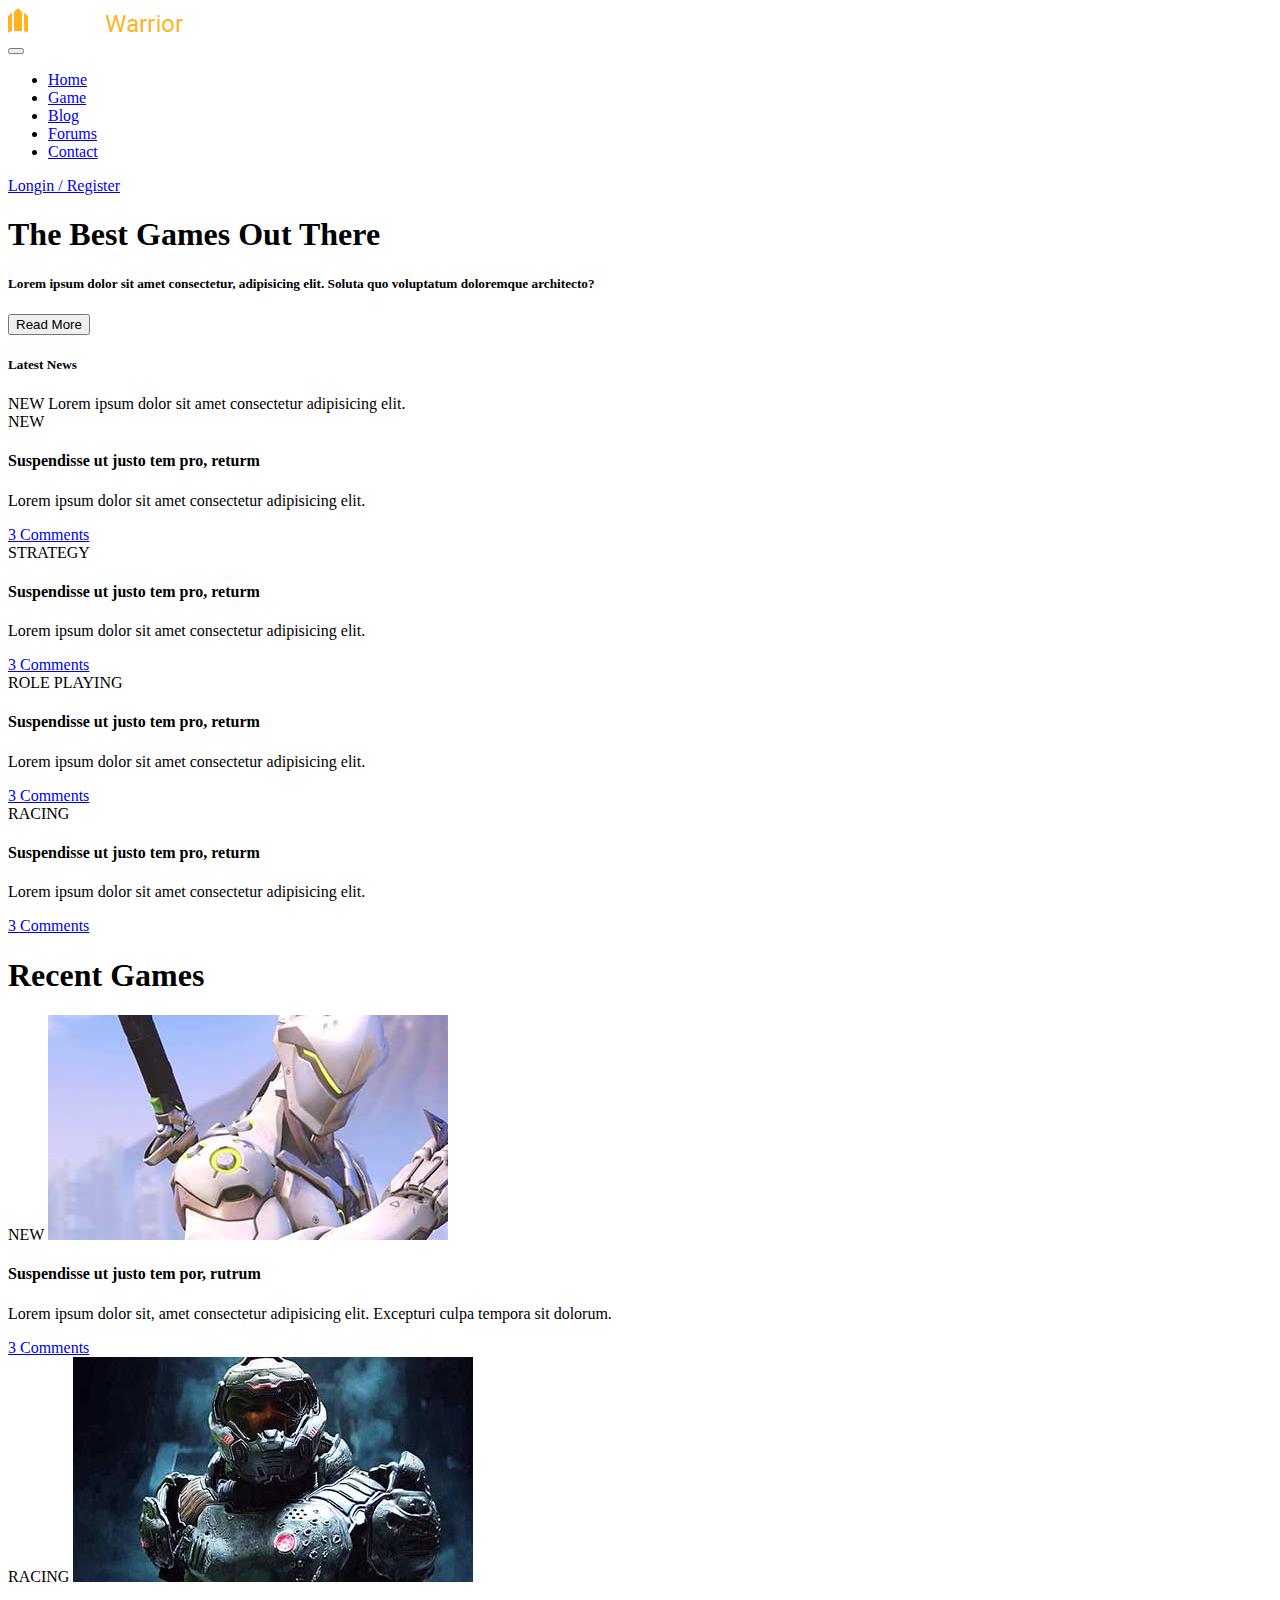
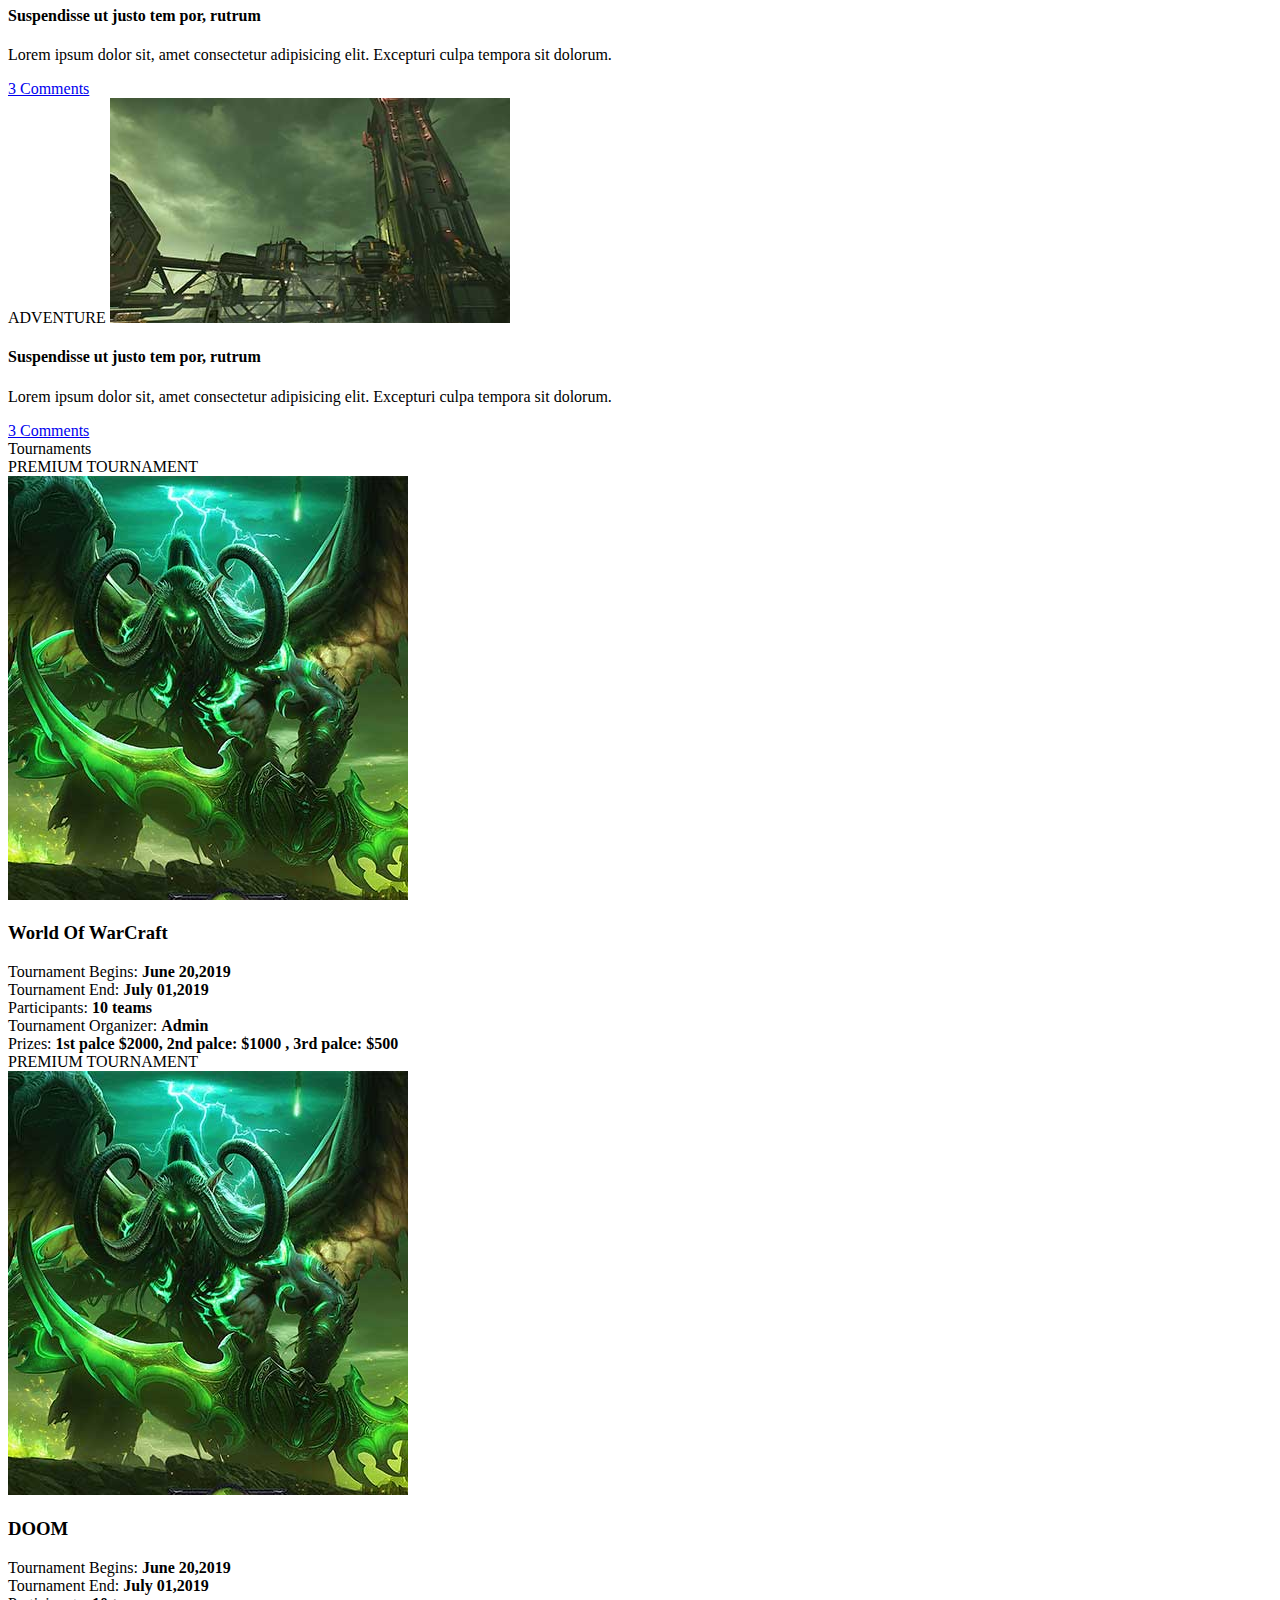
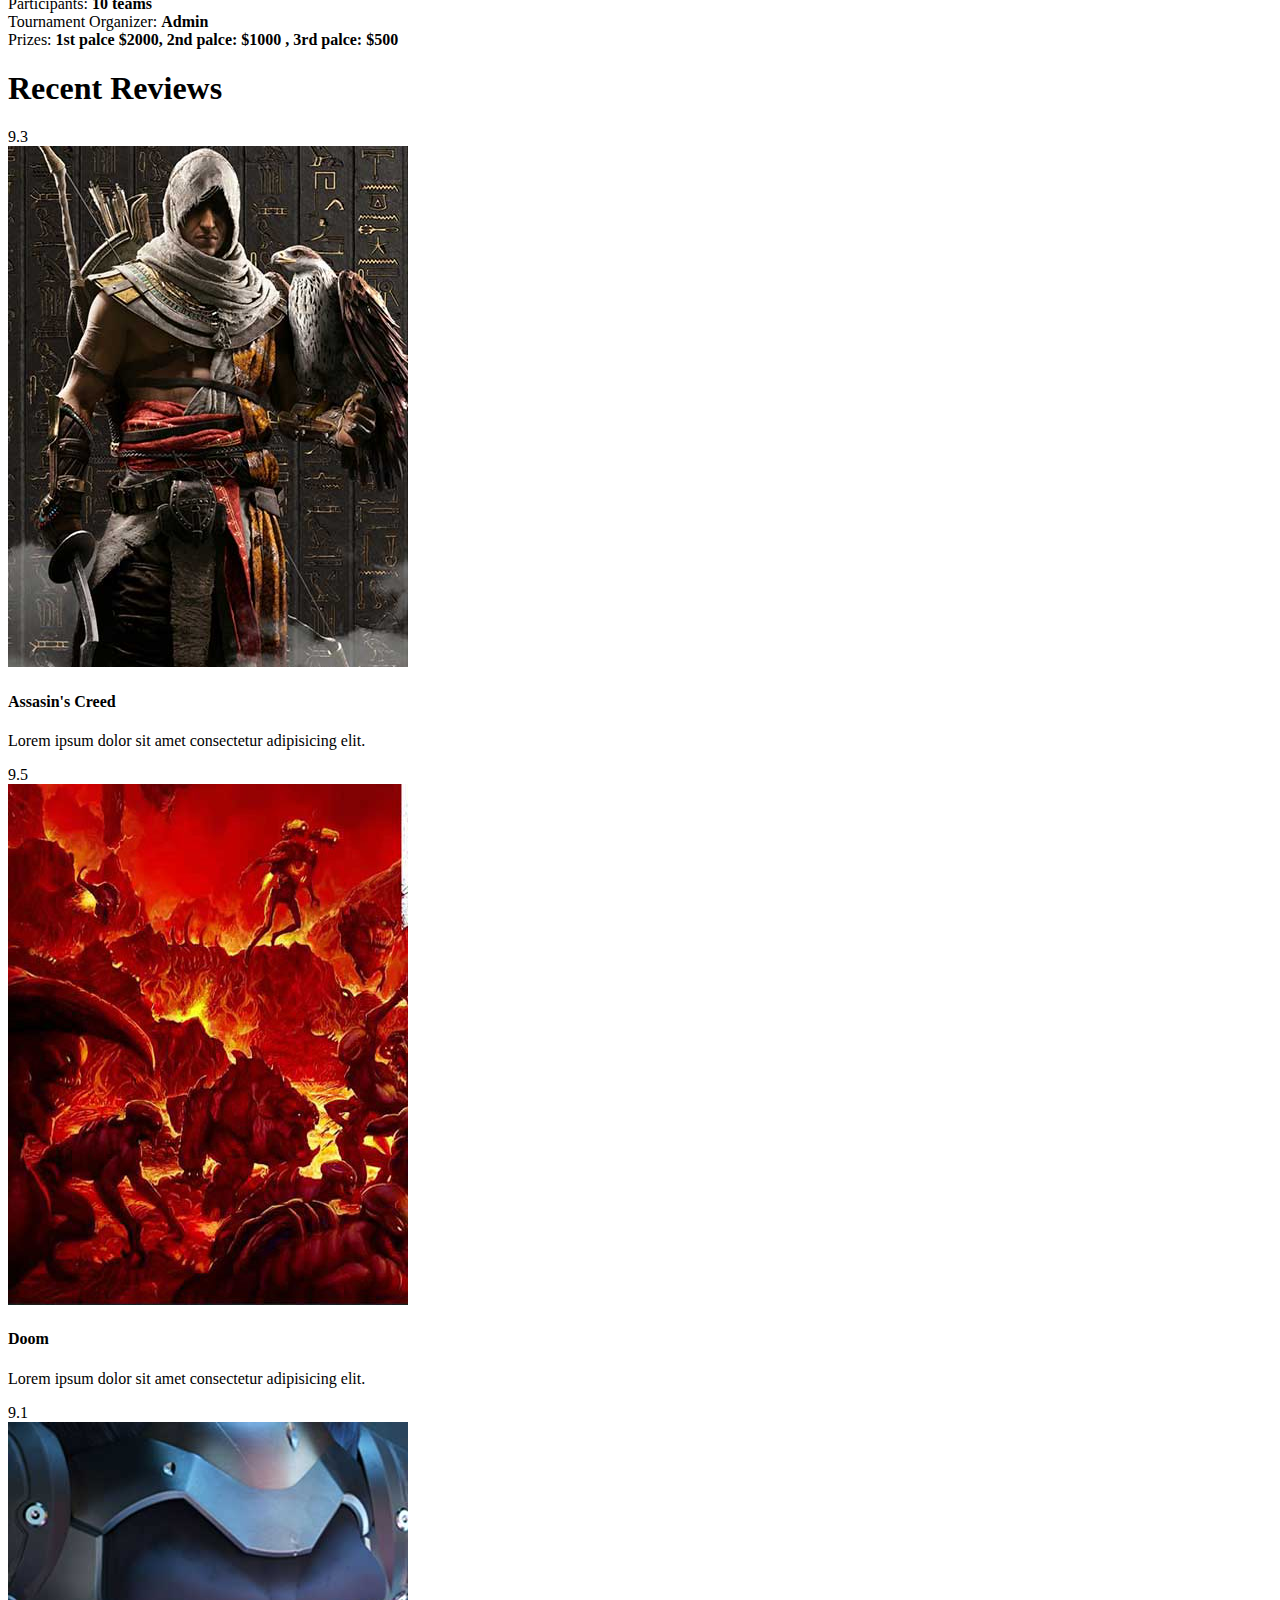
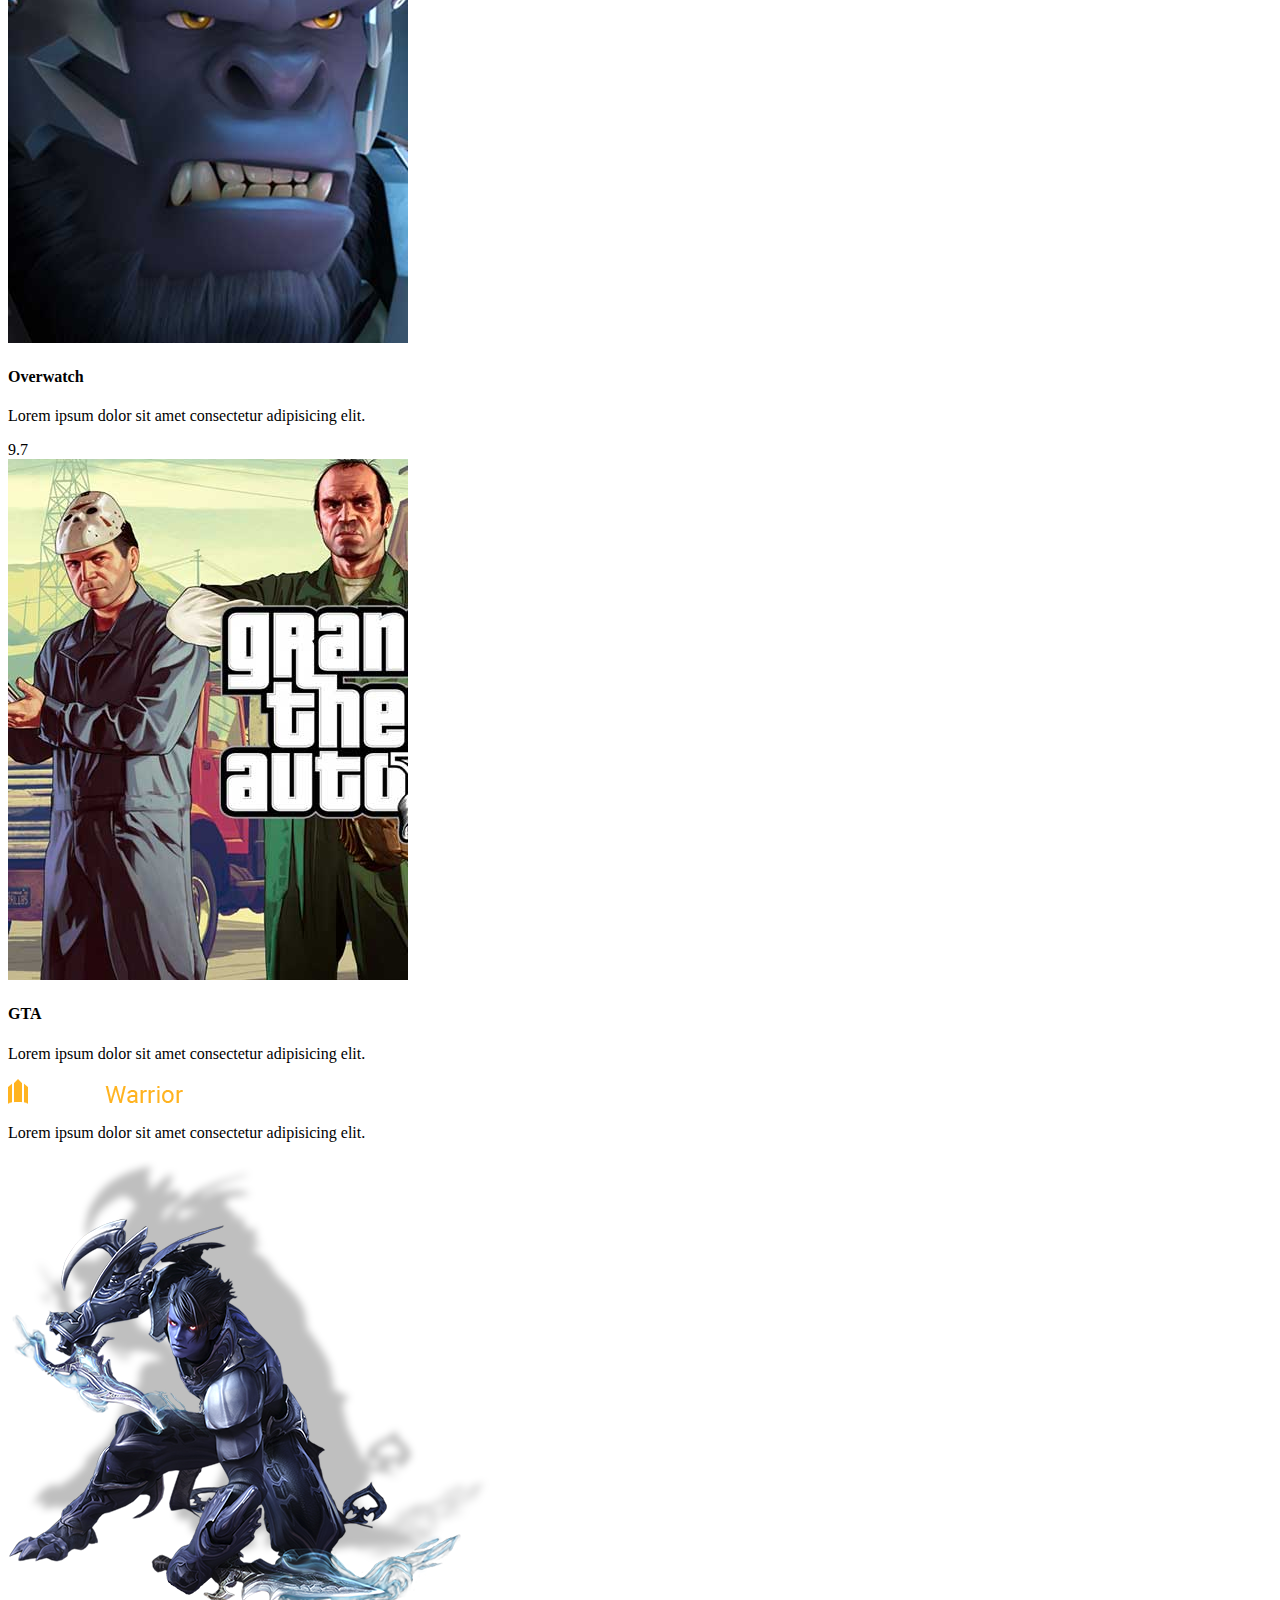
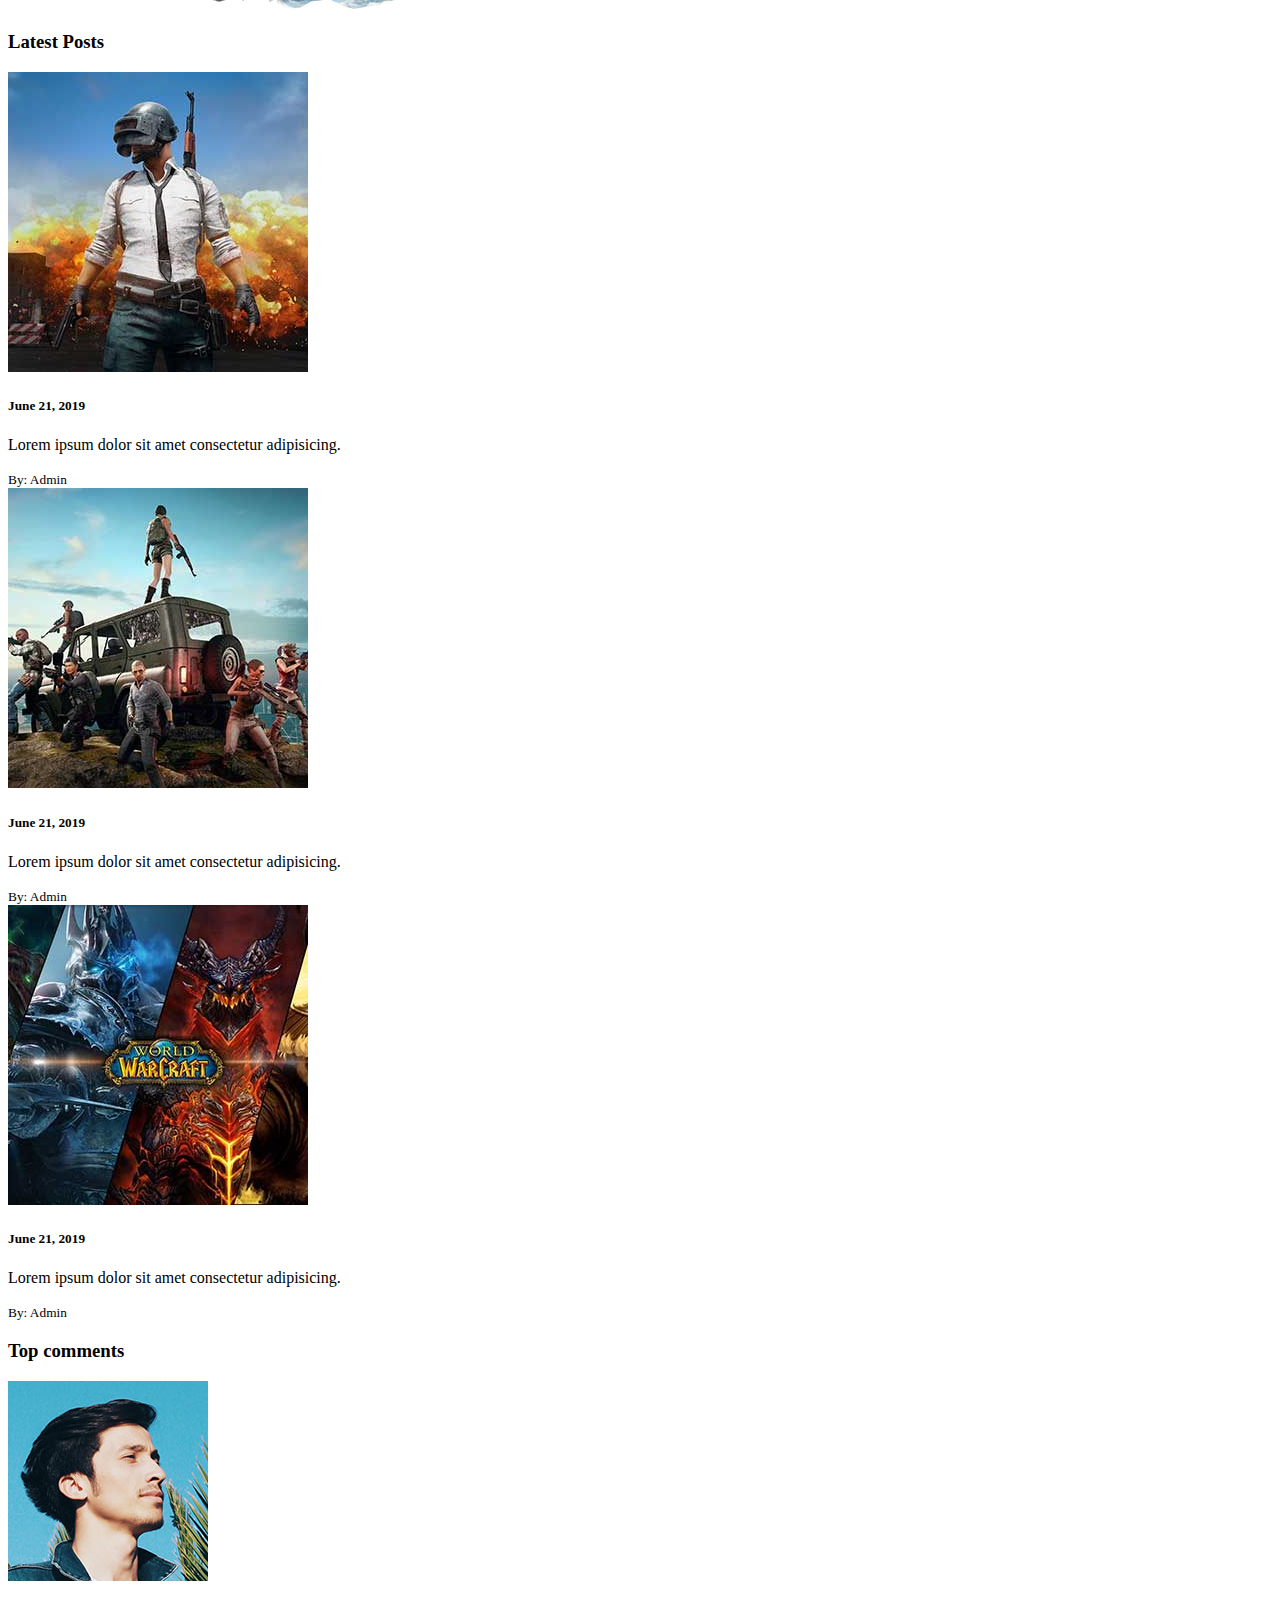
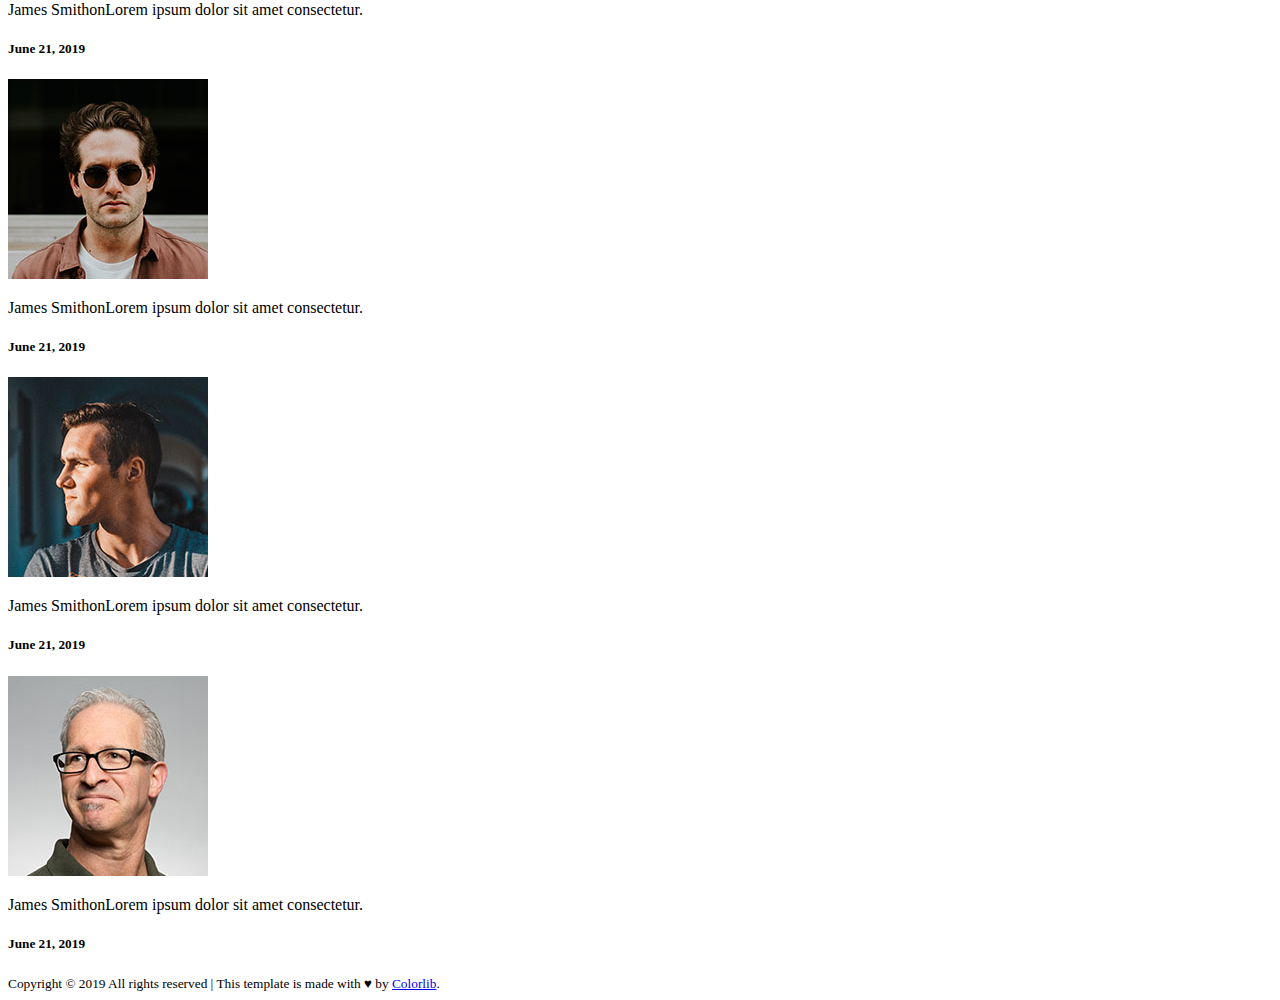
==== Gamming_web_site/index.html @ 090da6f1 "Completed the HTML Section" ====
<!DOCTYPE html>
<html>
    <head>
        <title>Game Warrior Template</title>
        <meta name="viewport" content="width=device-width, initial-scale=1.0">
        <link href="css/styles.css" rel="Stylesheet" type="text/css" />
    </head>
    <body>
        
        <header>
            <div class="flex">
                 <div class="logo">
                    <a href="#"><img src="Images/logo/game_warrior_logo.png" alt="game_warrior_logo"></a>
                 </div>
                <nav>
                    <button id="nav-toggle" class="humburger-menu">
                        <span class="strip"></span>
                        <span class="strip"></span>
                        <span class="strip"></span>
                    </button>
                    <ul id="nav-menu-container">
                        <li><a href="#">Home</a></li>
                        <li><a href="#">Game</a></li>
                        <li><a href="#">Blog</a></li>
                        <li><a href="#">Forums</a></li>
                        <li><a href="#">Contact</a></li>
                    </ul>
                    
                </nav>
                <a href="#" id="login-register">Longin / Register</a>
            </div>
         </header>

        <main>
            <section id="hero-image">
                <div class="hero-marketing-text">
                    <h1>The Best <span>Games</span> Out There</h1>
                    <h5>Lorem ipsum dolor sit amet consectetur, 
                        adipisicing elit. Soluta quo voluptatum doloremque
                         architecto?
                    </h5>
                    <button class="rounded">Read More</button>

                </div>
            </section>

            <section id="latest-news">
                <div class="flex">

                    <h5>Latest News</h5>
                    <div class="latest-news-container">
                        <div class="latest-news-item">
                            <span class="badge new">NEW</span>
                            <span class="latest-news-text">Lorem ipsum dolor sit amet consectetur adipisicing elit.</span>
                        </div>
                    </div>
                </div>
            </section>

            <section id="game-type-boxes">
                <div class="flex">
                    <div class="box new">
                        <div class="shade"></div>
                        <span class="badge new">NEW</span>
                        <div class="contents">
                            <h4>Suspendisse ut justo tem pro, returm</h4>
                            <p>Lorem ipsum dolor sit amet consectetur adipisicing elit.</p>
                            <a href="#" class="comments">3 Comments</a>
                        </div>

                    </div>

                    <div class="box new">
                        <div class="shade"></div>
                        <span class="badge strategy">STRATEGY</span>
                        <div class="contents">
                            <h4>Suspendisse ut justo tem pro, returm</h4>
                            <p>Lorem ipsum dolor sit amet consectetur adipisicing elit.</p>
                            <a href="#" class="comments">3 Comments</a>
                        </div>

                    </div>

                    <div class="box new">
                        <div class="shade"></div>
                        <span class="badge rpg">ROLE PLAYING</span>
                        <div class="contents">
                            <h4>Suspendisse ut justo tem pro, returm</h4>
                            <p>Lorem ipsum dolor sit amet consectetur adipisicing elit.</p>
                            <a href="#" class="comments">3 Comments</a>
                        </div>

                    </div>

                    <div class="box new">
                        <div class="shade"></div>
                        <span class="badge racing">RACING</span>
                        <div class="contents">
                            <h4>Suspendisse ut justo tem pro, returm</h4>
                            <p>Lorem ipsum dolor sit amet consectetur adipisicing elit.</p>
                            <a href="#" class="comments">3 Comments</a>
                        </div>

                    </div>
                </div>
            </section>

            <section id="renet-game">
                <h1>Recent Games</h1>
                <div class="flex">
                    <div class="box">
                        <span class="badge new">NEW</span>
                        <img src="Images/recentGame/recent_games_1.jpg" alt="Renect game 1">
                        <h4>Suspendisse ut justo tem por, rutrum</h4>
                        <p>Lorem ipsum dolor sit, amet consectetur adipisicing elit.
                             Excepturi culpa tempora sit dolorum.
                        </p>
                        <a href="#" class="comments">3 Comments</a>
                    </div>

                    <div class="box">
                        <span class="badge racing">RACING</span>
                        <img src="Images/recentGame/recent_games_2.jpg" alt="Renect game 1">
                        <h4>Suspendisse ut justo tem por, rutrum</h4>
                        <p>Lorem ipsum dolor sit, amet consectetur adipisicing elit.
                             Excepturi culpa tempora sit dolorum.
                        </p>
                        <a href="#" class="comments">3 Comments</a>
                    </div>

                    <div class="box">
                        <span class="badge adventure">ADVENTURE</span>
                        <img src="Images/recentGame/recent_games_3.jpg" alt="Renect game 1">
                        <h4>Suspendisse ut justo tem por, rutrum</h4>
                        <p>Lorem ipsum dolor sit, amet consectetur adipisicing elit.
                             Excepturi culpa tempora sit dolorum.
                        </p>
                        <a href="#" class="comments">3 Comments</a>
                    </div>
                </div>
            </section>

            <section id="tournaments">
                <div class="flex">
                    <span class="badge tournaments">Tournaments</span>
                    <div class="box">
                        <span class="badge premium-tournament">PREMIUM TOURNAMENT</span>
                        <div class="tournaments-image">
                            <img src="Images/tournaments/tournaments_1.jpg" alt="Tournament 1">
                        </div>
                        <div class="tournaments-content">
                            <h3>World Of WarCraft</h3>
                            <div><label>Tournament Begins: </label><strong>June 20,2019</strong></div>
                            <div><label>Tournament End: </label><strong>July 01,2019</strong></div>
                            <div><label>Participants: </label><strong>10 teams</strong></div>
                            <div><label>Tournament Organizer: </label><strong>Admin</strong></div>
                            <div><label class="prizes">Prizes:  </label><strong>1st palce $2000, 2nd palce: $1000
                                , 3rd palce: $500
                            </strong></div>
                        </div>

                    </div>

                    <div class="box">
                        <span class="badge premium-tournament">PREMIUM TOURNAMENT</span>
                        <div class="tournaments-image">
                            <img src="Images/tournaments/tournaments_1.jpg" alt="Tournament 1">
                        </div>
                        <div class="tournaments-content">
                            <h3>DOOM</h3>
                            <div><label>Tournament Begins: </label><strong>June 20,2019</strong></div>
                            <div><label>Tournament End: </label><strong>July 01,2019</strong></div>
                            <div><label>Participants: </label><strong>10 teams</strong></div>
                            <div><label>Tournament Organizer: </label><strong>Admin</strong></div>
                            <div><label class="prizes">Prizes:  </label><strong>1st palce $2000, 2nd palce: $1000
                                , 3rd palce: $500
                            </strong></div>
                        </div>

                    </div>
                </div>
            </section>

            <section id="recent-reviews">
                <h1>Recent Reviews</h1>
                <div class="flex">
                    <div class="box">
                        <span class="rating-badge gold">9.3</span>
                        <div class="recent-reviews-image">
                            <img src="Images/recentReview/recent_reviews_1.jpg" alt="Recent review 1">
                        </div>
                        <div class="recent-reviews-content">
                            <h4>Assasin's Creed</h4>
                            <p>Lorem ipsum dolor sit amet consectetur adipisicing elit.</p>
                        </div>
                    </div>
                    <div class="box">
                        <span class="rating-badge purple">9.5</span>
                        <div class="recent-reviews-image">
                            <img src="Images/recentReview/recent_reviews_2.jpg" alt="Recent review 1">
                        </div>
                        <div class="recent-reviews-content">
                            <h4>Doom</h4>
                            <p>Lorem ipsum dolor sit amet consectetur adipisicing elit.</p>
                        </div>
                    </div>
                    <div class="box">
                        <span class="rating-badge green">9.1</span>
                        <div class="recent-reviews-image">
                            <img src="Images/recentReview/recent_reviews_3.jpg" alt="Recent review 1">
                        </div>
                        <div class="recent-reviews-content">
                            <h4>Overwatch</h4>
                            <p>Lorem ipsum dolor sit amet consectetur adipisicing elit.</p>
                        </div>
                    </div>
                    <div class="box">
                        <span class="rating-badge violet">9.7</span>
                        <div class="recent-reviews-image">
                            <img src="Images/recentReview/recent_reviews_4.jpg" alt="Recent review 1">
                        </div>
                        <div class="recent-reviews-content">
                            <h4>GTA</h4>
                            <p>Lorem ipsum dolor sit amet consectetur adipisicing elit.</p>
                        </div>
                    </div>
                </div>
            </section>

            <section id="posts-comments">
                <div class="flex">
                    <div class="game-warrior">
                        <img src="Images/logo/game_warrior_logo.png" alt="">
                        <p>Lorem ipsum dolor sit amet consectetur adipisicing elit.</p>
                        <img src="Images/recentReview/sword_lady_footer.png" alt="">
                    </div>
                    <div class="posts-comments-box">
                        <h3>Latest Posts</h3>
                        <div class="post-item">
                            <img src="Images/latest_posts_1.jpg" alt="">
                            <div>
                                <h5>June 21, 2019</h5>
                                <p>Lorem ipsum dolor sit amet consectetur adipisicing.</p>
                                <small>By: Admin</small>
                            </div>
                        </div>
                        <div class="post-item">
                            <img src="Images/latest_posts_2.jpg" alt="">
                            <div>
                                <h5>June 21, 2019</h5>
                                <p>Lorem ipsum dolor sit amet consectetur adipisicing.</p>
                                <small>By: Admin</small>
                            </div>
                        </div>
                        <div class="post-item">
                            <img src="Images/latest_posts_3.jpg" alt="">
                            <div>
                                <h5>June 21, 2019</h5>
                                <p>Lorem ipsum dolor sit amet consectetur adipisicing.</p>
                                <small>By: Admin</small>
                            </div>
                        </div>

                        <div class="posts-comments-box">
                            <h3>Top comments</h3>
                            <div class="comments-item">
                                <img src="Images/top_comments_1.jpg" alt="">
                                <div>
                                    <p><span class="author">James Smith</span><span>on</span>Lorem ipsum dolor sit amet consectetur. </p>
                                    <h5>June 21, 2019</h5>
                                </div>
                            </div>
                            <div class="comments-item">
                                <img src="Images/top_comments_2.jpg" alt="">
                                <div>
                                    <p><span class="author">James Smith</span><span>on</span>Lorem ipsum dolor sit amet consectetur. </p>
                                    <h5>June 21, 2019</h5>
                                </div>
                            </div>
                            <div class="comments-item">
                                <img src="Images/top_comments_3.jpg" alt="">
                                <div>
                                    <p><span class="author">James Smith</span><span>on</span>Lorem ipsum dolor sit amet consectetur. </p>
                                    <h5>June 21, 2019</h5>
                                </div>
                            </div>
                            <div class="comments-item">
                                <img src="Images/top_comments_4.jpg" alt="">
                                <div>
                                    <p><span class="author">James Smith</span><span>on</span>Lorem ipsum dolor sit amet consectetur. </p>
                                    <h5>June 21, 2019</h5>
                                </div>
                            </div>
                        </div>


                    </div>
                </div>
            </section>

           
        </main>
        <footer>
             <div class="flex">
                <small>Copyright &copy; 2019 All rights reserved | This template is made with &hearts; by <a href="https://colorlib.com" target="_blank">Colorlib</a>.</small>
             </div>   
        </footer>
    </body>
</html>
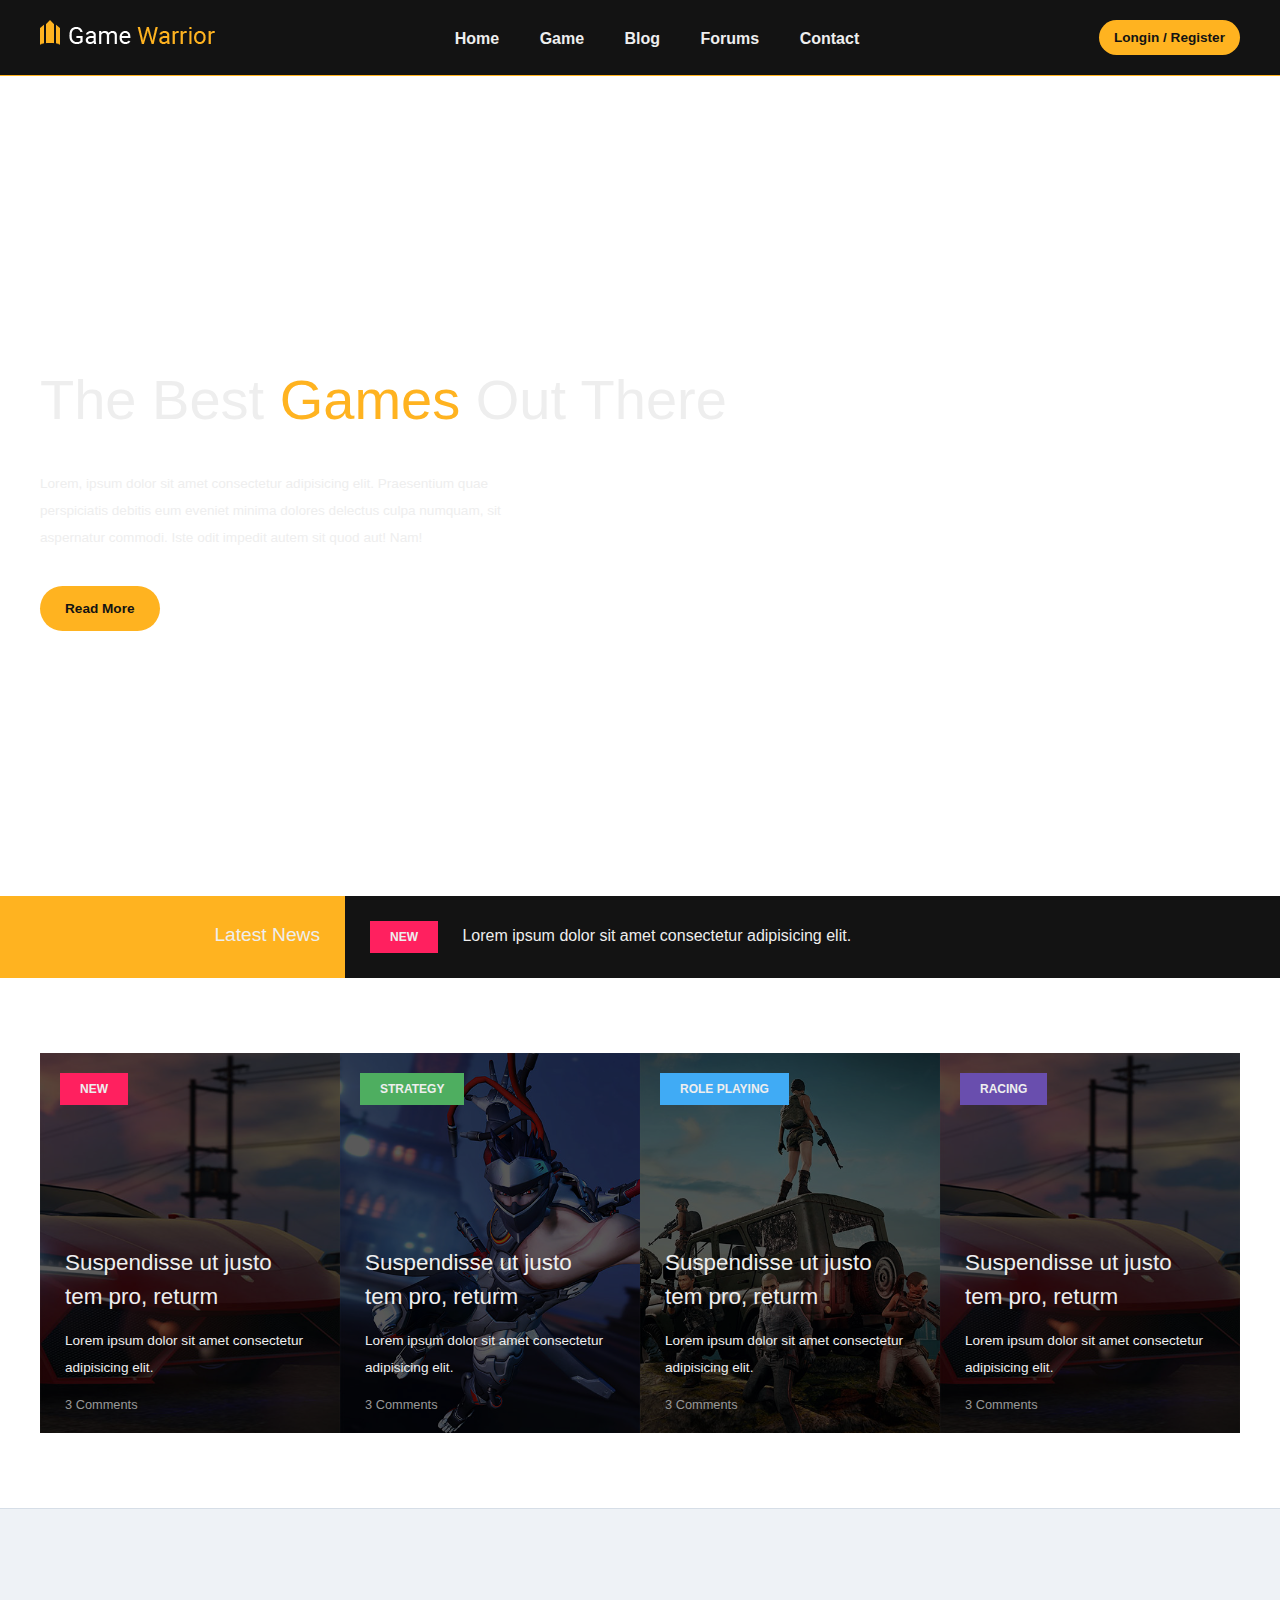
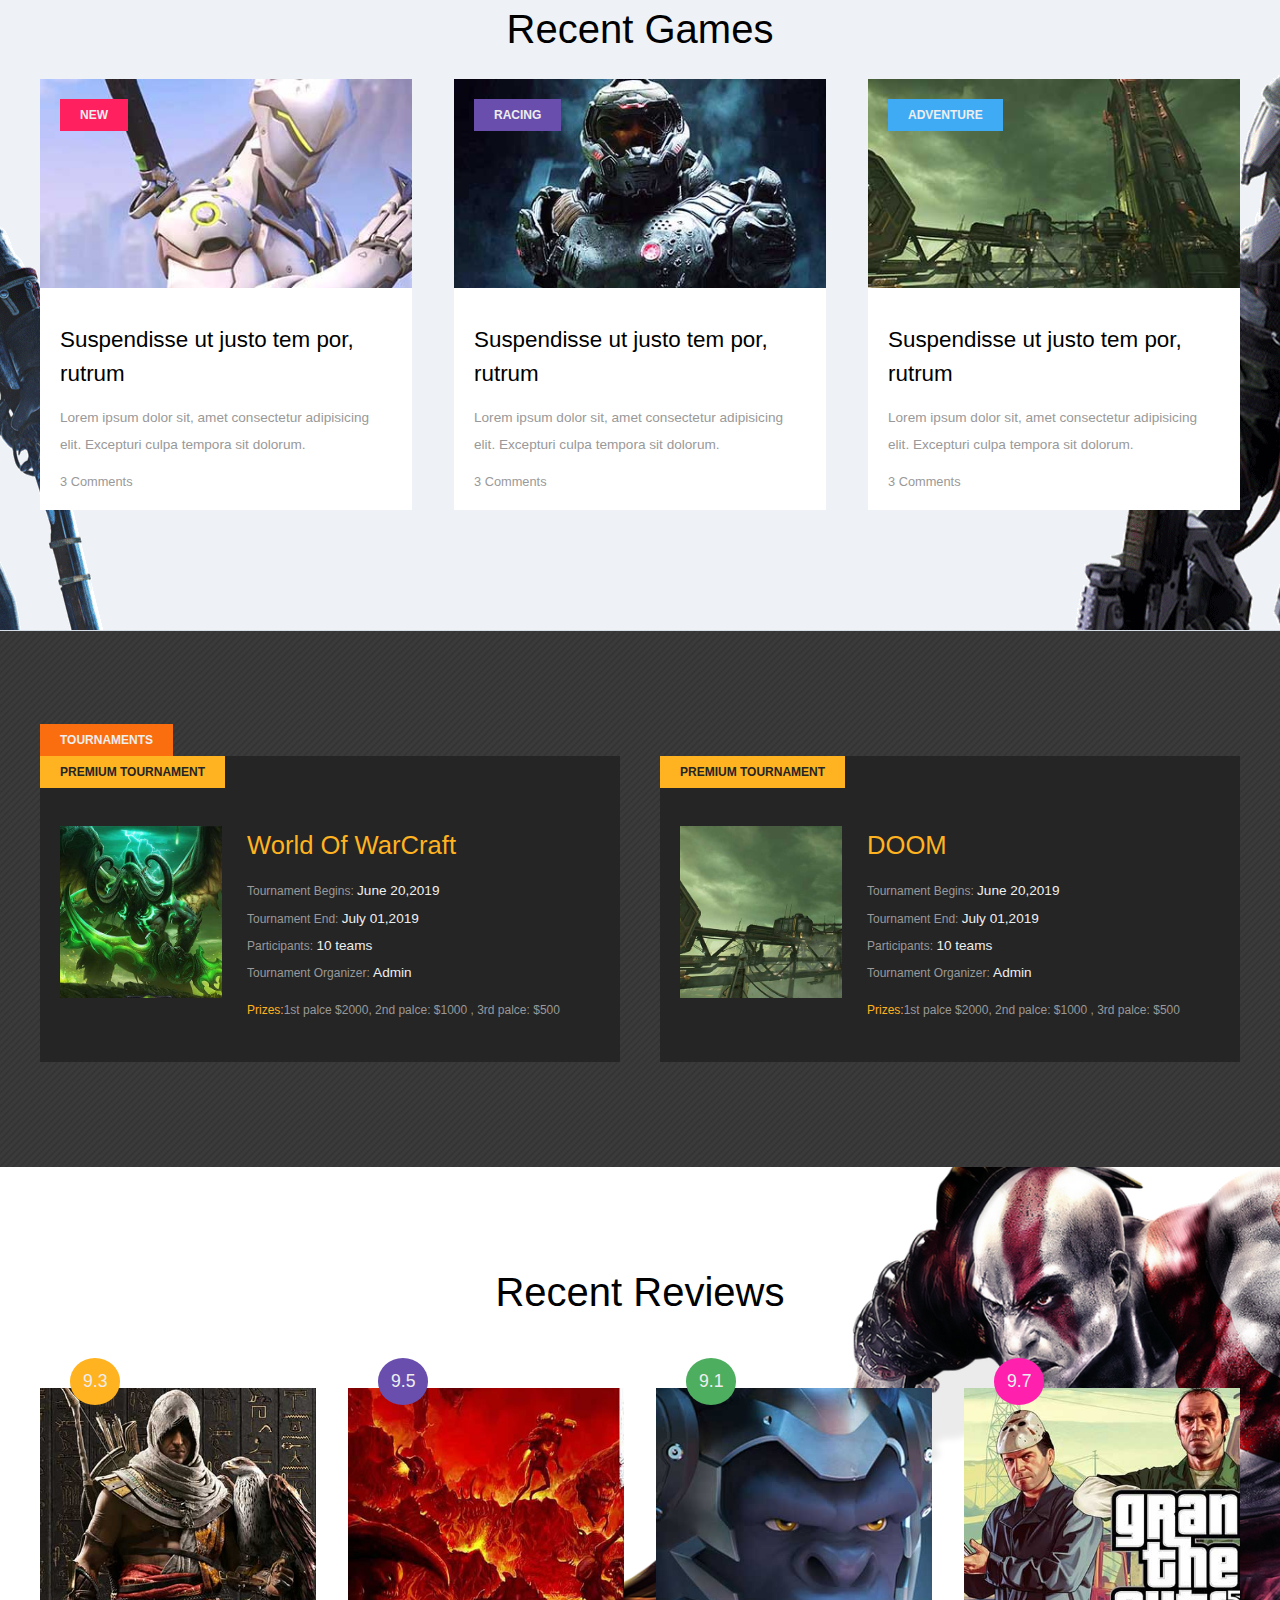
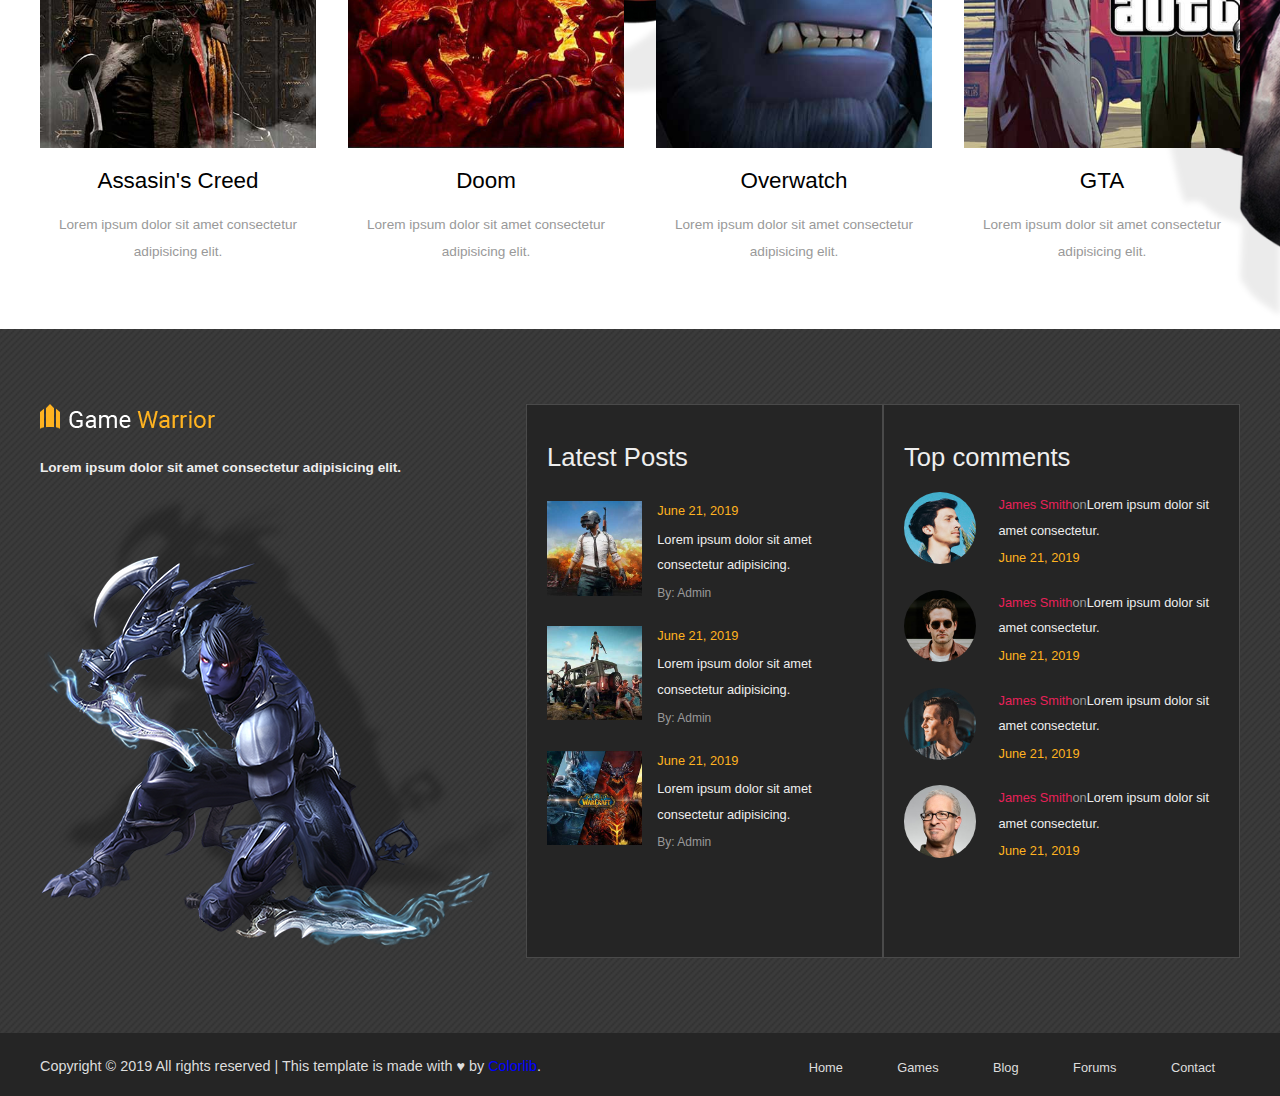
==== commit 98c8851c: "Template for the Desktop version is done ." ====
--- a/Gamming_web_site/index.html
+++ b/Gamming_web_site/index.html
@@ -3,7 +3,7 @@
     <head>
         <title>Game Warrior Template</title>
         <meta name="viewport" content="width=device-width, initial-scale=1.0">
-        <link href="css/styles.css" rel="Stylesheet" type="text/css" />
+        <link href="css2/styles.css" rel="Stylesheet" type="text/css" />
     </head>
     <body>
         
@@ -27,7 +27,7 @@
                     </ul>
                     
                 </nav>
-                <a href="#" id="login-register">Longin / Register</a>
+                <a href="#" id="login-register-button">Longin / Register</a>
             </div>
          </header>
 
@@ -35,9 +35,11 @@
             <section id="hero-image">
                 <div class="hero-marketing-text">
                     <h1>The Best <span>Games</span> Out There</h1>
-                    <h5>Lorem ipsum dolor sit amet consectetur, 
-                        adipisicing elit. Soluta quo voluptatum doloremque
-                         architecto?
+                    <h5>Lorem, ipsum dolor sit amet consectetur 
+                     adipisicing elit. Praesentium quae perspiciatis
+                     debitis eum eveniet minima dolores delectus culpa
+                     numquam, sit aspernatur commodi. Iste odit
+                     impedit autem sit quod aut! Nam!
                     </h5>
                     <button class="rounded">Read More</button>
 
@@ -48,7 +50,7 @@
                 <div class="flex">
 
                     <h5>Latest News</h5>
-                    <div class="latest-news-container">
+                    <div id="latest-news-container">
                         <div class="latest-news-item">
                             <span class="badge new">NEW</span>
                             <span class="latest-news-text">Lorem ipsum dolor sit amet consectetur adipisicing elit.</span>
@@ -57,7 +59,7 @@
                 </div>
             </section>
 
-            <section id="game-type-boxes">
+            <section id="game-types-boxes">
                 <div class="flex">
                     <div class="box new">
                         <div class="shade"></div>
@@ -70,7 +72,7 @@
 
                     </div>
 
-                    <div class="box new">
+                    <div class="box strategy">
                         <div class="shade"></div>
                         <span class="badge strategy">STRATEGY</span>
                         <div class="contents">
@@ -81,7 +83,7 @@
 
                     </div>
 
-                    <div class="box new">
+                    <div class="box rpg">
                         <div class="shade"></div>
                         <span class="badge rpg">ROLE PLAYING</span>
                         <div class="contents">
@@ -92,7 +94,7 @@
 
                     </div>
 
-                    <div class="box new">
+                    <div class="box racing">
                         <div class="shade"></div>
                         <span class="badge racing">RACING</span>
                         <div class="contents">
@@ -105,37 +107,46 @@
                 </div>
             </section>
 
-            <section id="renet-game">
+            <section id="recent-games">
                 <h1>Recent Games</h1>
                 <div class="flex">
                     <div class="box">
                         <span class="badge new">NEW</span>
                         <img src="Images/recentGame/recent_games_1.jpg" alt="Renect game 1">
-                        <h4>Suspendisse ut justo tem por, rutrum</h4>
-                        <p>Lorem ipsum dolor sit, amet consectetur adipisicing elit.
-                             Excepturi culpa tempora sit dolorum.
-                        </p>
-                        <a href="#" class="comments">3 Comments</a>
+                        
+                        <div class="box-lower-section">
+                            <h4>Suspendisse ut justo tem por, rutrum</h4>
+                            <p>Lorem ipsum dolor sit, amet consectetur adipisicing elit.
+                                Excepturi culpa tempora sit dolorum.
+                           </p>
+                           <a href="#" class="comments">3 Comments</a>
+                        </div>
                     </div>
 
                     <div class="box">
                         <span class="badge racing">RACING</span>
                         <img src="Images/recentGame/recent_games_2.jpg" alt="Renect game 1">
-                        <h4>Suspendisse ut justo tem por, rutrum</h4>
-                        <p>Lorem ipsum dolor sit, amet consectetur adipisicing elit.
-                             Excepturi culpa tempora sit dolorum.
-                        </p>
-                        <a href="#" class="comments">3 Comments</a>
+                        
+                        <div class="box-lower-section">
+                            <h4>Suspendisse ut justo tem por, rutrum</h4>
+                            <p>Lorem ipsum dolor sit, amet consectetur adipisicing elit.
+                                Excepturi culpa tempora sit dolorum.
+                           </p>
+                           <a href="#" class="comments">3 Comments</a>
+                        </div>
                     </div>
 
                     <div class="box">
                         <span class="badge adventure">ADVENTURE</span>
                         <img src="Images/recentGame/recent_games_3.jpg" alt="Renect game 1">
-                        <h4>Suspendisse ut justo tem por, rutrum</h4>
-                        <p>Lorem ipsum dolor sit, amet consectetur adipisicing elit.
-                             Excepturi culpa tempora sit dolorum.
-                        </p>
-                        <a href="#" class="comments">3 Comments</a>
+                        
+                        <div class="box-lower-section">
+                            <h4>Suspendisse ut justo tem por, rutrum</h4>
+                            <p>Lorem ipsum dolor sit, amet consectetur adipisicing elit.
+                                Excepturi culpa tempora sit dolorum.
+                           </p>
+                           <a href="#" class="comments">3 Comments</a>
+                        </div>
                     </div>
                 </div>
             </section>
@@ -154,9 +165,9 @@
                             <div><label>Tournament End: </label><strong>July 01,2019</strong></div>
                             <div><label>Participants: </label><strong>10 teams</strong></div>
                             <div><label>Tournament Organizer: </label><strong>Admin</strong></div>
-                            <div><label class="prizes">Prizes:  </label><strong>1st palce $2000, 2nd palce: $1000
+                            <div><label class="prizes">Prizes:  </label><label>1st palce $2000, 2nd palce: $1000
                                 , 3rd palce: $500
-                            </strong></div>
+                            </label></div>
                         </div>
 
                     </div>
@@ -164,7 +175,7 @@
                     <div class="box">
                         <span class="badge premium-tournament">PREMIUM TOURNAMENT</span>
                         <div class="tournaments-image">
-                            <img src="Images/tournaments/tournaments_1.jpg" alt="Tournament 1">
+                            <img src="Images/tournaments/tournaments_2.jpg" alt="Tournament 1">
                         </div>
                         <div class="tournaments-content">
                             <h3>DOOM</h3>
@@ -172,9 +183,9 @@
                             <div><label>Tournament End: </label><strong>July 01,2019</strong></div>
                             <div><label>Participants: </label><strong>10 teams</strong></div>
                             <div><label>Tournament Organizer: </label><strong>Admin</strong></div>
-                            <div><label class="prizes">Prizes:  </label><strong>1st palce $2000, 2nd palce: $1000
+                            <div><label class="prizes">Prizes:  </label><label>1st palce $2000, 2nd palce: $1000
                                 , 3rd palce: $500
-                            </strong></div>
+                            </label></div>
                         </div>
 
                     </div>
@@ -232,7 +243,7 @@
                     <div class="game-warrior">
                         <img src="Images/logo/game_warrior_logo.png" alt="">
                         <p>Lorem ipsum dolor sit amet consectetur adipisicing elit.</p>
-                        <img src="Images/recentReview/sword_lady_footer.png" alt="">
+                        <img class="footer-graphic"src="Images/recentReview/sword_lady_footer.png" alt="">
                     </div>
                     <div class="posts-comments-box">
                         <h3>Latest Posts</h3>
@@ -261,40 +272,41 @@
                             </div>
                         </div>
 
-                        <div class="posts-comments-box">
-                            <h3>Top comments</h3>
-                            <div class="comments-item">
-                                <img src="Images/top_comments_1.jpg" alt="">
-                                <div>
-                                    <p><span class="author">James Smith</span><span>on</span>Lorem ipsum dolor sit amet consectetur. </p>
-                                    <h5>June 21, 2019</h5>
-                                </div>
-                            </div>
-                            <div class="comments-item">
-                                <img src="Images/top_comments_2.jpg" alt="">
-                                <div>
-                                    <p><span class="author">James Smith</span><span>on</span>Lorem ipsum dolor sit amet consectetur. </p>
-                                    <h5>June 21, 2019</h5>
-                                </div>
-                            </div>
-                            <div class="comments-item">
-                                <img src="Images/top_comments_3.jpg" alt="">
-                                <div>
-                                    <p><span class="author">James Smith</span><span>on</span>Lorem ipsum dolor sit amet consectetur. </p>
-                                    <h5>June 21, 2019</h5>
-                                </div>
-                            </div>
-                            <div class="comments-item">
-                                <img src="Images/top_comments_4.jpg" alt="">
-                                <div>
-                                    <p><span class="author">James Smith</span><span>on</span>Lorem ipsum dolor sit amet consectetur. </p>
-                                    <h5>June 21, 2019</h5>
-                                </div>
-                            </div>
-                        </div>
-
-
-                    </div>
+                    </div>
+                    <div class="posts-comments-box">
+                        <h3>Top comments</h3>
+                        <div class="comments-item">
+                            <img src="Images/top_comments_1.jpg" alt="">
+                            <div>
+                                <p><span class="author">James Smith</span><span>on</span>Lorem ipsum dolor sit amet consectetur. </p>
+                                <h5>June 21, 2019</h5>
+                            </div>
+                        </div>
+                        <div class="comments-item">
+                            <img src="Images/top_comments_2.jpg" alt="">
+                            <div>
+                                <p><span class="author">James Smith</span><span>on</span>Lorem ipsum dolor sit amet consectetur. </p>
+                                <h5>June 21, 2019</h5>
+                            </div>
+                        </div>
+                        <div class="comments-item">
+                            <img src="Images/top_comments_3.jpg" alt="">
+                            <div>
+                                <p><span class="author">James Smith</span><span>on</span>Lorem ipsum dolor sit amet consectetur. </p>
+                                <h5>June 21, 2019</h5>
+                            </div>
+                        </div>
+                        <div class="comments-item">
+                            <img src="Images/top_comments_4.jpg" alt="">
+                            <div>
+                                <p><span class="author">James Smith</span><span>on</span>Lorem ipsum dolor sit amet consectetur. </p>
+                                <h5>June 21, 2019</h5>
+                            </div>
+                        </div>
+                    </div>
+
+
+                    
                 </div>
             </section>
 
@@ -302,8 +314,16 @@
         </main>
         <footer>
              <div class="flex">
+
                 <small>Copyright &copy; 2019 All rights reserved | This template is made with &hearts; by <a href="https://colorlib.com" target="_blank">Colorlib</a>.</small>
-             </div>   
+                <ul>
+                    <li><a href="#">Home</a></li>
+                    <li><a href="#">Games</a></li>
+                    <li><a href="#">Blog</a></li>
+                    <li><a href="#">Forums</a></li>
+                    <li><a href="#">Contact</a></li>
+                </ul>
+            </div>   
         </footer>
     </body>
 </html>--- a/Gamming_web_site/css2/styles.css
+++ b/Gamming_web_site/css2/styles.css
@@ -0,0 +1,639 @@
+ body {
+    font-family: 'helvetica', 'sans-serif';
+    margin: 0;
+}
+
+
+/* start: global style surles */
+h1,h2,h3,h4,h5 {
+    line-height: 1.5;
+    font-weight: 300;
+    margin: .5em 0;
+}
+
+ h1{
+    font-size: 2.5em;
+}
+
+h2{
+    font-size: 2em;
+}
+
+h3{
+    font-size: 1.6em;
+}
+
+h4{
+    font-size: 1.4em;
+}
+
+h5{
+    font-size: 1.em;
+}
+
+a{
+    text-decoration: none;
+}
+
+p,label, strong {
+    line-height: 2;
+    font-size: .85em;
+    font-weight: 300;
+}
+
+.flex{
+    display: flex;
+    max-width: 1200px;
+    margin: 0 auto;
+    padding: 0 15px;
+    justify-content: space-between;
+} 
+
+.badge{
+    padding: 9px 20px;
+    color: #eee;
+    display: inline-block;
+    text-transform: uppercase;
+    font-weight: 600;
+    text-align: center;
+    font-size: 0.75em;
+}
+
+.badge.new {
+    background-color: #ff205f;
+}
+
+.badge.strategy{
+    background-color: #4eae60;
+}
+
+.badge.racing {
+    background-color: #694eae;
+}
+
+.badge.rpg,
+.badge.adventure {
+    background-color: #40abf5;
+}
+
+.badge.tournaments{
+    background-color: #fb6e10;
+}
+
+.badge.premium-tournament {
+    background-color: #ffb320;
+    color: #252525;
+}
+
+.shade {
+    position: absolute;
+    z-index: 1;
+    width: 100%;
+    height: 100%;
+    top:0;
+    left: 0;
+    background: rgba(0, 0, 0, 0.652);
+} 
+
+/* end: global styles rule */
+
+
+/* start: header styles */
+
+ header {
+    background-color: #131313;
+    padding: 20px 0;
+    position: relative;
+    border-bottom: 1px solid #FFB320;
+}
+
+.humburger-menu {
+    background-color: transparent;
+    border: 1px solid #ffb320;
+    padding: 3px 5px ;
+    width: 30px;
+    cursor: pointer;
+    display: none;
+
+}
+
+.humburger-menu .strip{
+    display: block;
+    height: 1px;
+    background-color: #ffb320;
+    margin: 4px 0;
+} 
+
+nav ul {
+    list-style-type: none;
+    padding: 0;
+    margin: 10px 0 0;
+}
+
+nav ul li{
+    display: inline-block;
+    font-size: 1em;
+    margin: 0 18px;
+}
+
+nav ul li a{
+    color: #eee;
+    font-weight: 600;
+    
+}
+
+nav ul li a:hover {
+    color: #ffb320;
+}
+
+#login-register-button {
+    background-color: #ffb320;
+    color: #131313;
+    border-radius: 20px;
+    padding: 10px 15px;
+    font-size: 0.85em;
+    font-weight: 600;
+}
+
+/* end: header style */
+
+/* start: hero styles */
+
+#hero-image {
+    background: url("../images/purple_monkey_bg.jpg") top center no-repeat;
+    height: 820px;
+    
+}
+
+.hero-marketing-text {
+    max-width: 1200px;
+    margin: -30px auto 0;
+    position: absolute;
+    top: 40%;
+    left: 0;
+    right: 0;
+    padding: 0 20px;
+}
+
+.hero-marketing-text h1{
+    color: #eee;
+    font-size: 3.5em;
+    font-weight: 300;
+    margin: 0.5em 0;
+}
+
+.hero-marketing-text span{
+    color: #ffb320;
+}
+
+.hero-marketing-text h5{
+    color: #eee;
+    font-size: 0.85em;
+    font-weight: 300;
+    max-width: 500px;
+    line-height: 2;
+    margin-bottom: 2.5em;
+}
+
+.hero-marketing-text button{
+    background: #ffb320;
+    color: #131313;
+    border-radius: 25px;
+    padding: 15px 25px;
+    font-size: 0.85em;
+    font-weight: 600;
+    border: none;
+    cursor: pointer;
+}
+/* end: hero styles */
+
+/* start: latest news styles */
+#latest-news {
+    margin-bottom: 75px;
+}
+
+#latest-news .flex{
+    justify-content: flex-start;
+    max-width: 100%;
+    padding: 0;
+
+}
+
+#latest-news .flex h5 {
+    flex-basis: 25%;
+    background-color: #ffb320;
+    padding: 25px;
+    margin: 0;
+    text-align: right;
+    color: #eee;
+    font-size: 1.2em;
+
+}
+
+#latest-news-container {
+    background-color: #131313;
+    position: relative;
+    flex-basis: 75%;    
+    padding: 25px;
+
+}
+
+#latest-news-container .badge{
+    margin-right: 20px;
+}
+
+#latest-news-container .latest-news-text{
+    color: #eee;
+}
+
+
+/* end: latest news styles */
+
+/* start: game type styles */
+#game-types-boxes {
+    margin-bottom: 75px;
+}
+
+#game-types-boxes .box{
+    flex-basis: 25%;
+    position:relative;
+    height: 380px;
+}
+
+#game-types-boxes .box.new{
+    background: url("../Images/sports_car.jpg") top center no-repeat;
+    background-size: cover;
+}
+
+#game-types-boxes .box.strategy{
+    background: url("../Images/robotic_ninja.jpg") top center no-repeat;
+    background-size: cover;
+}
+
+#game-types-boxes .box.rpg{
+    background: url("../Images/jeep_armed.jpg") top center no-repeat;
+    background-size: cover;
+}
+
+#game-types-boxes .box.racing{
+    background: url("../Images/sports_car.jpg") top center no-repeat;
+    background-size: cover;
+}
+
+#game-types-boxes .box .badge {
+    position: absolute;
+    top:20px;
+    left: 20px;
+    z-index: 2;
+}
+
+#game-types-boxes .box .contents {
+    position: absolute;
+    z-index: 2;
+    bottom: 20px;
+    left: 0;
+    color: #eee;
+    padding: 0 35px 0 25px;
+}
+
+#game-types-boxes .box .contents a{
+    font-size: 0.8em;
+    font-weight: 300;
+    color: #999;
+}
+/* end : game type styles */
+
+/* start: recent game styles */
+
+#recent-games {
+    background: url("../Images/recent_games_bg.png") top center no-repeat;
+    background-color: #eef2f6;
+    border-top: 1px solid #d6dee7;
+    border-bottom: 1px solid #d6dee7;
+    padding: 70px 0 120px;
+    
+}
+
+#recent-games h1 {
+    text-align: center;
+}
+
+#recent-games .box {
+    position: relative;
+    flex-basis: 31%;
+    background-color: #fff;
+
+}
+
+#recent-games .box .badge {
+    position: absolute;
+    top: 20px;
+    left: 20px;
+    z-index: 2;
+}
+
+#recent-games .box img {
+    width: 100%;
+}
+
+#recent-games .box .box-lower-section {
+    padding: 20px;
+}
+
+#recent-games .box .box-lower-section p{
+    color: #999;
+}
+
+#recent-games .box .box-lower-section a{
+    color: #999;
+    font-size: 0.8em;
+}
+
+/* end: recent game styles */
+
+/* start: tournaments styles */
+
+#tournaments{
+    background: url("../Images/footer_bg_pattern.png") 0 0 repeat;
+    padding: 125px 0 105px;
+}
+
+#tournaments .flex {
+    position: relative;
+}
+
+#tournaments .badge {
+    position: absolute;
+    top: 0;
+    left: 0;
+    z-index: 2;
+}
+
+#tournaments .badge.tournaments {
+    top: -32px;
+    left: 15px;
+}
+
+#tournaments .box {
+    background-color: #252525;
+    padding: 70px 20px 40px;
+    flex-basis: 45%;
+    position: relative;
+}
+
+#tournaments .box .tournaments-image{
+    float: left;
+    width: 30%;
+}
+
+#tournaments .box .tournaments-image img{
+    width: 100%;
+}
+
+#tournaments .box .tournaments-content {
+    float: left;
+    margin-left: 25px;
+    width: 60%;
+}
+
+#tournaments .box .tournaments-content h3{
+    color: #ffb320;
+    margin-top: 0;
+}
+
+#tournaments .box .tournaments-content label {
+    color: #999;
+    font-size: .75em;
+}
+
+#tournaments .box .tournaments-content label.prizes{
+    color: #ffb320;
+    display: inline-block;
+    margin-top: 12px;
+}
+
+#tournaments .box .tournaments-content strong{
+    color: #eee;
+}
+/* end : tournaments styles */
+
+/* start: renect review  styles*/
+
+#recent-reviews {
+    background: url("../Images/recent_reviews_bg.png") top right no-repeat;
+    background-size: cover;
+    padding: 75px 0 50px;
+}
+
+#recent-reviews h1{
+    text-align: center;
+    margin-bottom: 1.65em;
+}
+#recent-reviews .box{
+    flex-basis: 23%;
+    position: relative;
+    text-align: center;
+}
+
+#recent-reviews .box .rating-badge {
+    position: absolute;
+    top: -30px;
+    left: 30px;
+    border-radius: 50%;
+    padding: 13px;
+    font-size: 1.1em;
+    color: #eee;
+    background-color: #FFB320;
+}
+
+#recent-reviews .box .rating-badge.purple {
+    background-color: #694eae;
+}
+
+#recent-reviews .box .rating-badge.green{
+    background-color: #4eae60;
+}
+#recent-reviews .box .rating-badge.violet{
+    background-color: #ff20ae;;
+}
+
+#recent-reviews .box .recent-reviews-image {
+    margin-bottom: 0.75em;
+    overflow: hidden;
+}
+
+#recent-reviews .box .recent-reviews-image img{
+    width: 100%;
+}
+
+#recent-reviews .box p{
+    color:#999;
+}
+/* end: recent review styles */
+
+/* start: post comment styles */
+#posts-comments {
+    background: url("../Images/footer_bg_pattern.png") 0 0  repeat;
+    padding: 75px 0;
+}
+
+#posts-comments .game-warrior {
+    flex-basis: 32%;
+    position: relative;
+}
+
+#posts-comments .posts-comments-box {
+    flex-basis: 28%; 
+}
+
+#posts-comments .game-warrior p {
+    color: #eee;
+    font-weight: 600;
+}
+
+#posts-comments .game-warrior img{
+    margin-bottom: 0.5em;
+}
+
+#posts-comments .game-warrior .footer-graphic img{
+    position: absolute;
+    margin-bottom: 0;
+    width: 115%;
+}
+
+#posts-comments .posts-comments-box {
+    flex-basis: 28%;
+    background-color: #252525;
+    padding: 20px 20px 25px;
+    border: 1px solid #4a4a4a;
+}
+
+#posts-comments .posts-comments-box h3{
+    color: #eee;
+}
+.post-item {
+    margin-top: 25px;
+}
+
+.post-item:first-child{
+    margin-top: 0;
+}
+
+.post-item::after{
+    content: "";
+    display: table;
+    clear: both;
+}
+
+.post-item img{
+    float: left;
+    width: 30%;
+}
+
+.post-item > div{
+    float: left;
+    margin-left: 5%;
+    width: 65%;
+}
+
+.post-item > div h5 {
+    color: #FFB320;
+    font-size: 0.8em;
+    margin-top: 0;
+}
+
+.post-item > div p {
+    color: #eee;
+    margin: 5px 0;
+    font-size: 0.8em;
+}
+
+.post-item > div small {
+    color: #999;
+    font-size: 0.75em;
+}
+
+
+.comments-item {
+    margin-top: 1em;
+}
+
+.comments-item:first-child{
+    margin-right: 0;
+}
+
+.comments-item::after{
+    content: "";
+    display: table;
+    clear: both;
+}
+
+.comments-item img{
+    float: left;
+    width: 23%;
+    height: auto;
+    border-radius: 50%;
+}
+
+.comments-item > div {
+    float: left;
+    margin-left: 7%;
+    width: 70%;
+}
+
+.comments-item > div p{
+    color: #eee;
+    margin: 0 0 5px;
+    font-size: 0.8em;
+}
+
+.comments-item > div p span {
+    color: #999;
+}
+
+.comments-item > div p span.author{
+    color: #e92159;
+}
+
+.comments-item > div h5{
+    color: #FFB320;
+    font-size: 0.8em;
+    margin-top: 0;
+}
+/* end: post comment styles */
+
+/* start: footer styles */
+
+footer {
+    background-color: #252525;
+    padding: 25px 0 20px;
+}
+
+footer small{
+    color: #ddd;
+    font-size: 0.9em;
+}
+
+footer small .footer-heart {
+    font-size: 16px;
+}
+
+footer small a{
+    color: blue;
+}
+
+footer ul {
+    list-style: none;
+    margin: 0;
+}
+
+footer ul li{
+    display: inline-block;
+    margin: 0 25px;
+}
+
+footer ul li a{
+    color: #ddd;
+    font-size: 0.8em;
+}
+/* end: footer styles */